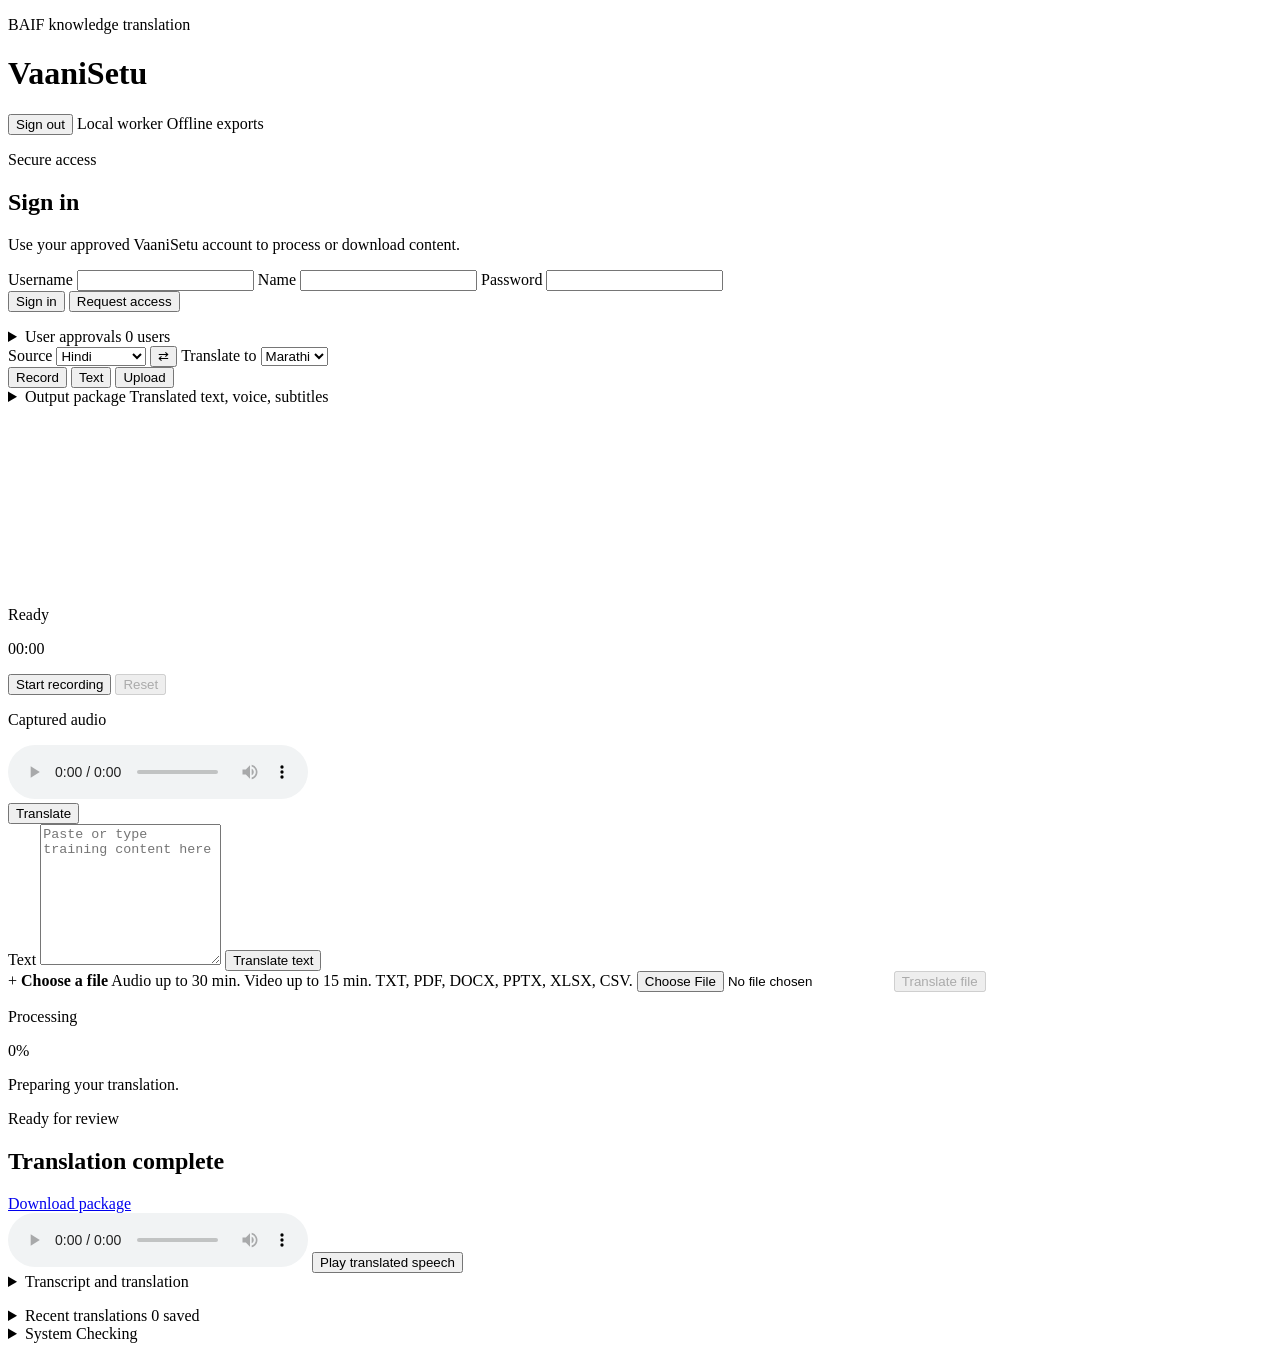
==== frontend/index.html @ 49bf47c9 "Add secure local access controls" ====
<!doctype html>
<html lang="en">
  <head>
    <meta charset="utf-8" />
    <meta name="viewport" content="width=device-width, initial-scale=1" />
    <title>VaaniSetu</title>
    <link rel="icon" href="data:," />
    <link rel="stylesheet" href="/static/styles.css?v=20260715-auth-1" />
  </head>
  <body>
    <main class="shell">
      <header class="app-header">
        <div>
          <p class="eyebrow">BAIF knowledge translation</p>
          <h1>VaaniSetu</h1>
        </div>
        <div class="header-actions">
          <span class="quiet-pill hidden" id="userBadge"></span>
          <button class="secondary-action compact hidden" id="logoutButton" type="button">Sign out</button>
          <span class="quiet-pill">Local worker</span>
          <span class="quiet-pill">Offline exports</span>
        </div>
      </header>

      <section class="auth-panel hidden" id="authPanel" aria-live="polite">
        <div>
          <p class="section-label">Secure access</p>
          <h2 id="authTitle">Sign in</h2>
          <p id="authCopy">Use your approved VaaniSetu account to process or download content.</p>
        </div>
        <form class="auth-form" id="authForm">
          <label>
            <span>Username</span>
            <input id="authUsername" name="username" autocomplete="username" required />
          </label>
          <label>
            <span>Name</span>
            <input id="authDisplayName" name="display_name" autocomplete="name" />
          </label>
          <label>
            <span>Password</span>
            <input id="authPassword" name="password" type="password" autocomplete="current-password" required minlength="10" />
          </label>
          <div class="auth-actions">
            <button class="primary-action" id="authSubmit" type="submit">Sign in</button>
            <button class="secondary-action" id="authSwitch" type="button">Request access</button>
          </div>
          <p class="auth-message" id="authMessage"></p>
        </form>
      </section>

      <details class="admin-panel hidden" id="adminPanel">
        <summary>
          <span>User approvals</span>
          <span id="adminUserCount">0 users</span>
        </summary>
        <div class="admin-users" id="adminUserList"></div>
      </details>

      <section class="translator-surface hidden" data-auth-required aria-label="Translation workspace">
        <div class="language-panel" aria-label="Language selection">
          <label>
            <span>Source</span>
            <select id="sourceLanguage">
              <option>Hindi</option>
              <option>Marathi</option>
              <option>English</option>
              <option>Auto detect</option>
            </select>
          </label>
          <button class="icon-button" id="swapLanguages" type="button" aria-label="Swap languages" title="Swap languages">⇄</button>
          <label>
            <span>Translate to</span>
            <select id="targetLanguage">
              <option>Marathi</option>
              <option>Hindi</option>
              <option>English</option>
            </select>
          </label>
        </div>

        <div class="mode-tabs" role="tablist" aria-label="Input mode">
          <button class="mode-tab active" type="button" data-mode="record">Record</button>
          <button class="mode-tab" type="button" data-mode="text">Text</button>
          <button class="mode-tab" id="toggleUpload" type="button" data-mode="upload">Upload</button>
        </div>

        <details class="output-options" id="outputOptions">
          <summary>
            <span>Output package</span>
            <span id="outputSummary">Translated text, voice, subtitles</span>
          </summary>
          <div class="output-option-grid">
            <label class="check-option">
              <input id="makeTts" type="checkbox" checked />
              <span><strong>Translated voice</strong><small>Offline WAV and MP3 when available</small></span>
            </label>
            <label class="check-option">
              <input id="makeSubtitles" type="checkbox" checked />
              <span><strong>Subtitles</strong><small>SRT and VTT for playback</small></span>
            </label>
            <label class="check-option">
              <input id="burnCaptions" type="checkbox" disabled />
              <span><strong>Captioned video</strong><small>Burn translation into an MP4</small></span>
            </label>
            <label class="check-option">
              <input id="mergeTranslatedAudio" type="checkbox" disabled />
              <span><strong>Translated-audio video</strong><small>Replace the original audio track</small></span>
            </label>
          </div>
        </details>

        <section class="input-mode" id="recordMode" aria-label="Record audio">
          <div class="record-visual" id="recordVisual">
            <canvas id="meterCanvas" width="900" height="180" aria-hidden="true"></canvas>
            <div class="record-center">
              <p class="status-kicker" id="recordState">Ready</p>
              <p class="timer" id="recordTimer">00:00</p>
            </div>
          </div>

          <div class="voice-controls">
            <button class="primary-action" id="recordButton" type="button">Start recording</button>
            <button class="secondary-action" id="resetButton" type="button" disabled>Reset</button>
          </div>

          <div class="input-preview hidden" id="recordingPreview">
            <div>
              <p class="section-label">Captured audio</p>
              <audio id="inputAudio" controls></audio>
            </div>
            <button class="translate-action" id="translateRecording" type="button">Translate</button>
          </div>
        </section>

        <section class="input-mode hidden" id="textMode" aria-label="Type or paste text">
          <div class="text-input-panel">
            <label for="textInput">
              <span>Text</span>
              <textarea id="textInput" rows="9" placeholder="Paste or type training content here"></textarea>
            </label>
            <button class="translate-action" id="translateText" type="button">Translate text</button>
          </div>
        </section>

        <section class="input-mode hidden" id="uploadMode" aria-label="Upload content">
          <div class="upload-panel" id="uploadPanel">
            <label class="upload-dropzone" for="fileInput">
              <span class="upload-mark" aria-hidden="true">+</span>
              <strong id="selectedFileName">Choose a file</strong>
              <span id="uploadHint">Audio up to 30 min. Video up to 15 min. TXT, PDF, DOCX, PPTX, XLSX, CSV.</span>
            </label>
            <input id="fileInput" type="file" accept=".mp3,.wav,.aac,.m4a,.flac,.wma,.ogg,.mp4,.mov,.avi,.wmv,.mkv,.flv,.webm,.txt,.text,.md,.pdf,.docx,.pptx,.xlsx,.csv,.tsv" />
            <button class="translate-action" id="translateUpload" type="button" disabled>Translate file</button>
          </div>
        </section>

        <section class="progress-panel hidden" id="progressPanel" aria-live="polite">
          <div class="progress-header">
            <p id="progressTitle">Processing</p>
            <span id="progressPercent">0%</span>
          </div>
          <div class="progress-track"><span id="progressBar"></span></div>
          <p class="progress-copy" id="progressCopy">Preparing your translation.</p>
        </section>

        <section class="result-panel hidden" id="resultPanel">
          <div class="result-header">
            <div>
              <p class="section-label">Ready for review</p>
              <h2 id="resultTitle">Translation complete</h2>
            </div>
            <a class="primary-download hidden" id="zipDownload" href="#" download>Download package</a>
          </div>

          <div class="warning-list hidden" id="warningList"></div>

          <audio class="output-audio" id="outputAudio" controls></audio>
          <button class="translate-action hidden" id="speakTranslation" type="button">Play translated speech</button>

          <div class="result-actions" id="downloadActions"></div>

          <details class="text-details">
            <summary>Transcript and translation</summary>
            <div class="text-grid">
              <article>
                <p class="section-label">Original</p>
                <p id="originalText"></p>
              </article>
              <article>
                <p class="section-label">Translated</p>
                <p id="translatedText"></p>
              </article>
            </div>
          </details>
        </section>

        <section class="error-panel hidden" id="errorPanel" aria-live="assertive">
          <p id="errorText"></p>
        </section>
      </section>

      <details class="recent-panel hidden" data-auth-required>
        <summary>
          <span>Recent translations</span>
          <span id="recentCount">0 saved</span>
        </summary>
        <div class="recent-list" id="recentList"></div>
      </details>

      <details class="system-panel">
        <summary>
          <span>System</span>
          <span class="status-chip" id="healthChip">Checking</span>
        </summary>
        <div class="system-grid">
          <section>
            <p class="section-label">Delivery</p>
            <div class="mode-row">
              <span>Translation</span>
              <strong>BAIF office worker</strong>
            </div>
            <div class="mode-row">
              <span>Access</span>
              <strong>Browser on machine or LAN</strong>
            </div>
            <div class="mode-row">
              <span>Field use</span>
              <strong>Downloaded offline package</strong>
            </div>
          </section>
          <section>
            <p class="section-label">Readiness</p>
            <div class="readiness-list" id="readinessList"></div>
          </section>
          <section>
            <p class="section-label">One-time setup</p>
            <div class="setup-box">
              <strong>Run once on the BAIF worker</strong>
              <code>python scripts/one_click_setup.py --profile balanced</code>
            </div>
          </section>
        </div>
      </details>
    </main>

    <script src="/static/app.js?v=20260715-auth-1"></script>
  </body>
</html>
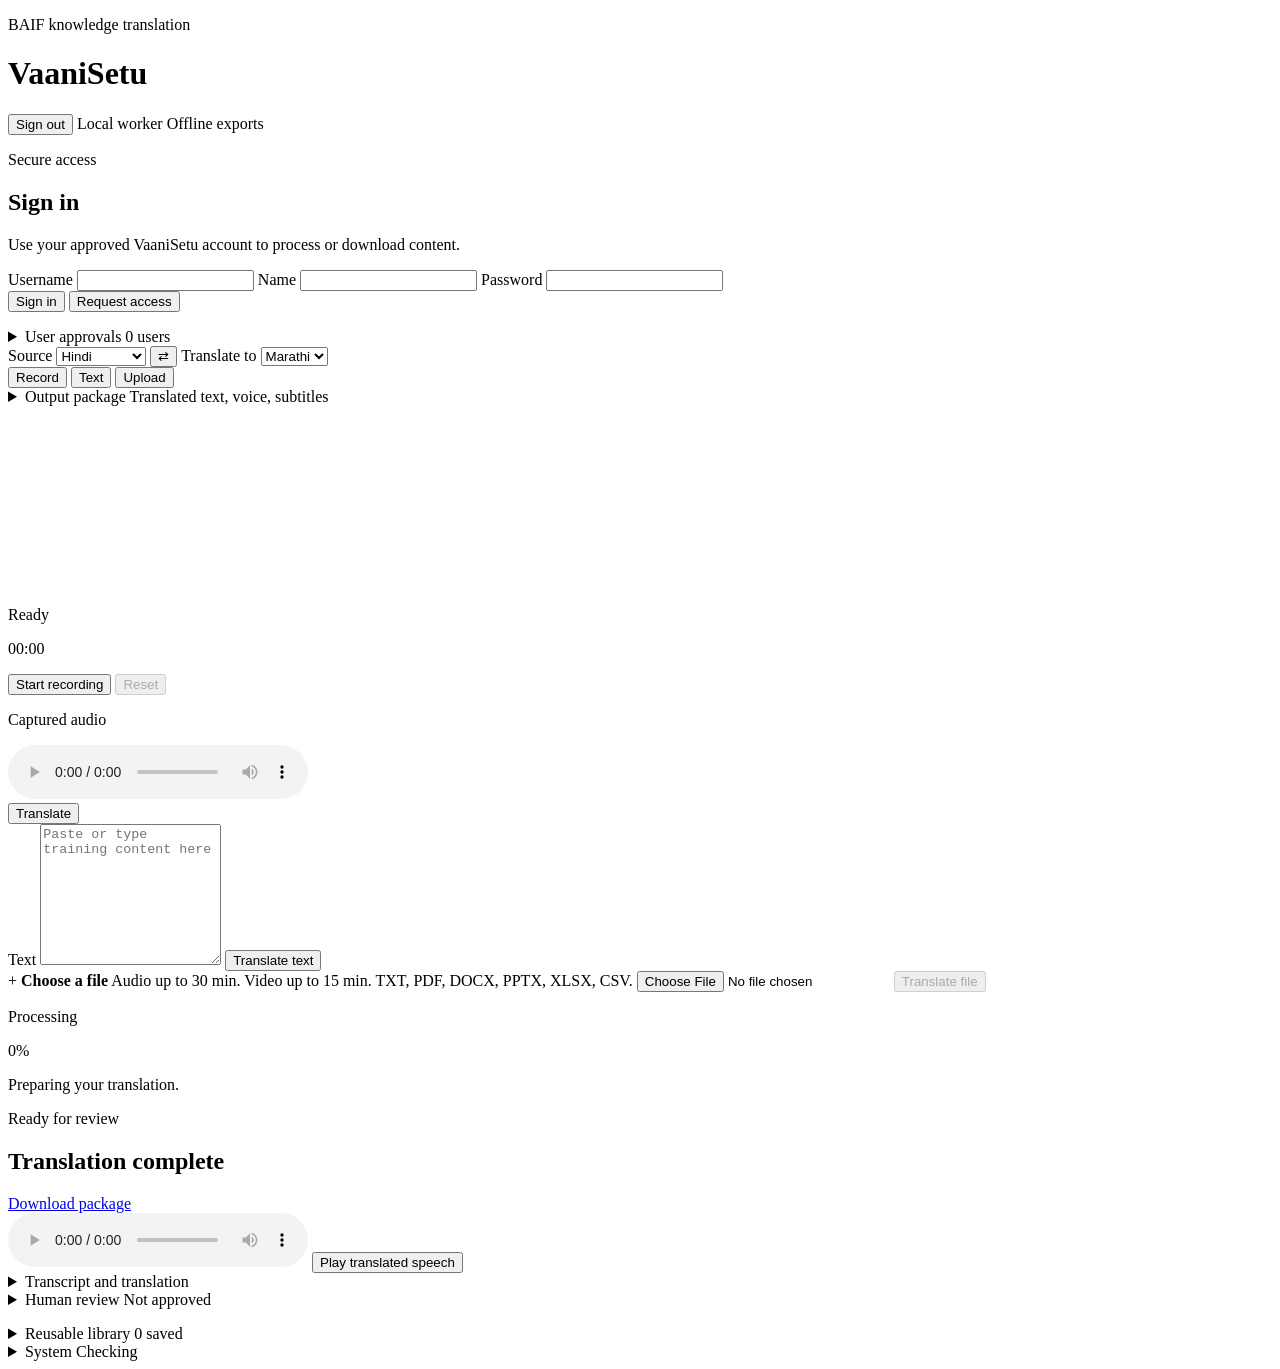
==== commit a798d6c8: "Add review library workflow" ====
--- a/frontend/index.html
+++ b/frontend/index.html
@@ -5,7 +5,7 @@
     <meta name="viewport" content="width=device-width, initial-scale=1" />
     <title>VaaniSetu</title>
     <link rel="icon" href="data:," />
-    <link rel="stylesheet" href="/static/styles.css?v=20260715-auth-1" />
+    <link rel="stylesheet" href="/static/styles.css?v=20260715-review-1" />
   </head>
   <body>
     <main class="shell">
@@ -193,6 +193,22 @@
               </article>
             </div>
           </details>
+
+          <details class="review-box">
+            <summary>
+              <span>Human review</span>
+              <span id="reviewStatus">Not approved</span>
+            </summary>
+            <label for="correctedText">
+              <span>Corrected translation</span>
+              <textarea id="correctedText" rows="7" placeholder="Edit the translated text here after review"></textarea>
+            </label>
+            <div class="review-actions">
+              <button class="secondary-action" id="saveCorrection" type="button">Save correction</button>
+              <button class="translate-action" id="approveCorrection" type="button">Approve final</button>
+            </div>
+            <p class="review-message" id="reviewMessage"></p>
+          </details>
         </section>
 
         <section class="error-panel hidden" id="errorPanel" aria-live="assertive">
@@ -202,9 +218,13 @@
 
       <details class="recent-panel hidden" data-auth-required>
         <summary>
-          <span>Recent translations</span>
+          <span>Reusable library</span>
           <span id="recentCount">0 saved</span>
         </summary>
+        <label class="library-search">
+          <span>Search</span>
+          <input id="librarySearch" placeholder="Search language, filename, text, or status" />
+        </label>
         <div class="recent-list" id="recentList"></div>
       </details>
 
@@ -244,6 +264,6 @@
       </details>
     </main>
 
-    <script src="/static/app.js?v=20260715-auth-1"></script>
+    <script src="/static/app.js?v=20260715-review-1"></script>
   </body>
 </html>
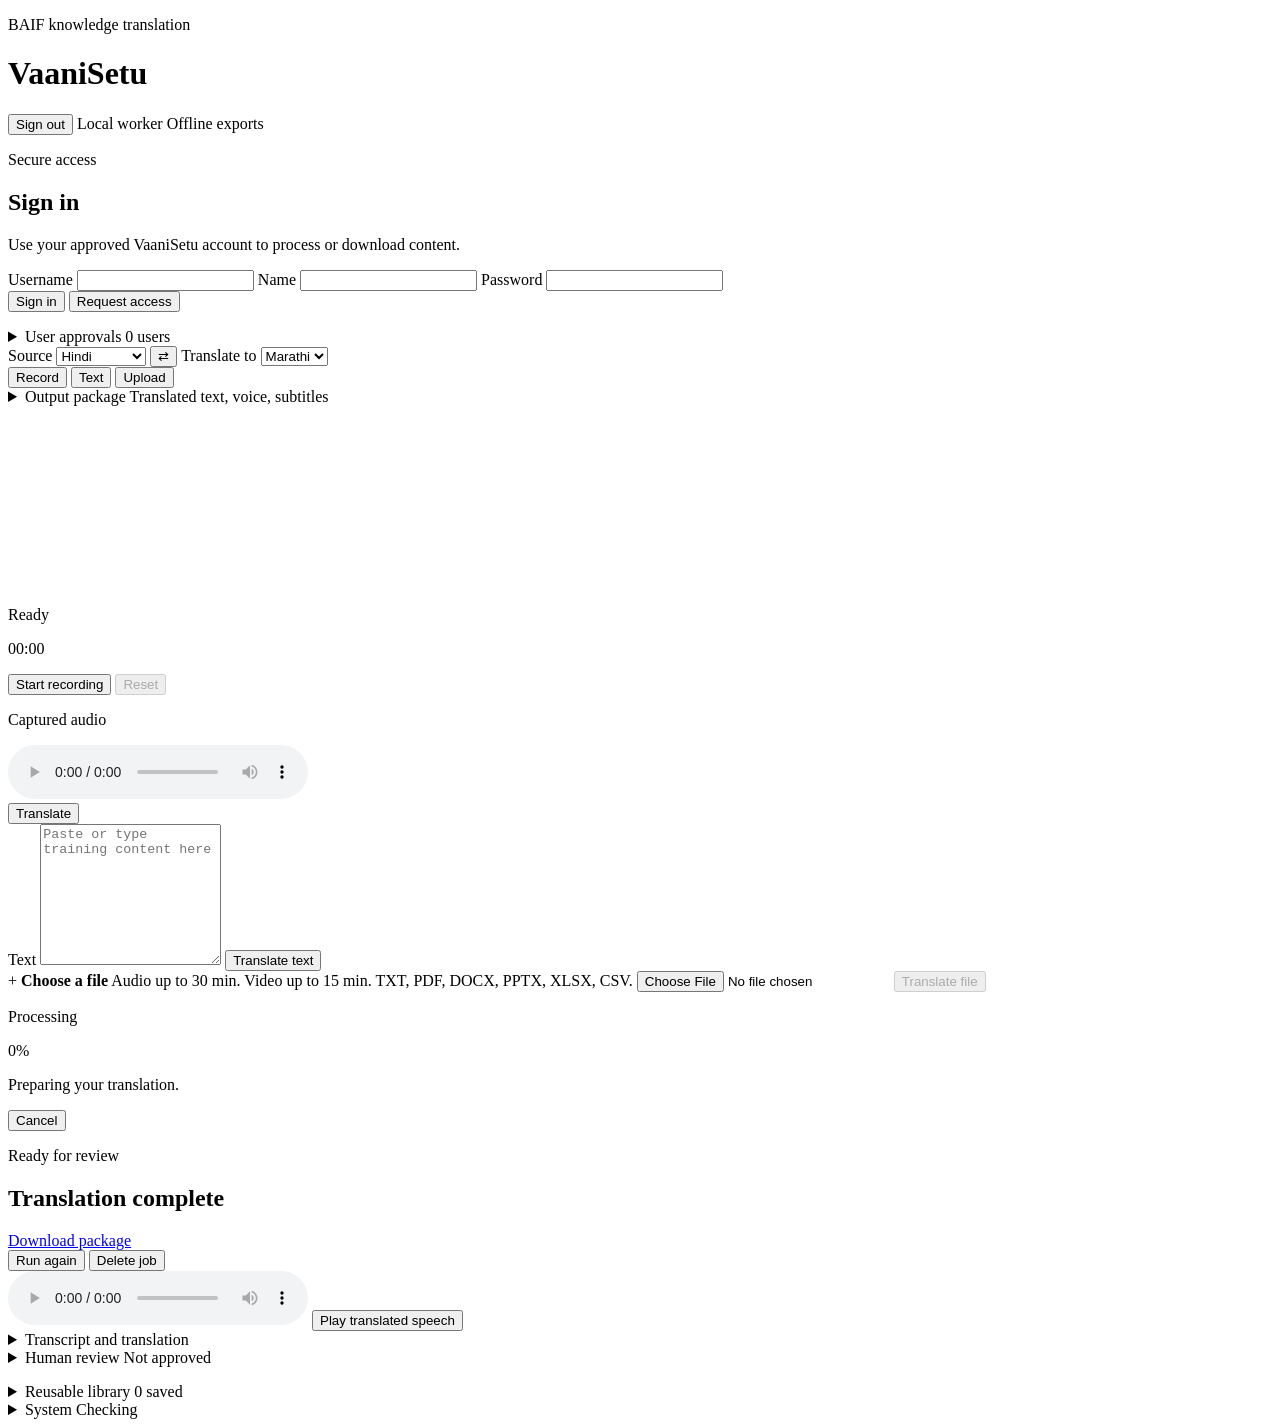
==== commit 5619bb23: "Complete release engineering and handover" ====
--- a/frontend/index.html
+++ b/frontend/index.html
@@ -5,7 +5,7 @@
     <meta name="viewport" content="width=device-width, initial-scale=1" />
     <title>VaaniSetu</title>
     <link rel="icon" href="data:," />
-    <link rel="stylesheet" href="/static/styles.css?v=20260715-review-1" />
+    <link rel="stylesheet" href="/static/styles.css?v=20260716-rc1" />
   </head>
   <body>
     <main class="shell">
@@ -162,6 +162,7 @@
           </div>
           <div class="progress-track"><span id="progressBar"></span></div>
           <p class="progress-copy" id="progressCopy">Preparing your translation.</p>
+          <button class="secondary-action compact" id="cancelJob" type="button">Cancel</button>
         </section>
 
         <section class="result-panel hidden" id="resultPanel">
@@ -171,6 +172,11 @@
               <h2 id="resultTitle">Translation complete</h2>
             </div>
             <a class="primary-download hidden" id="zipDownload" href="#" download>Download package</a>
+          </div>
+
+          <div class="review-actions">
+            <button class="secondary-action" id="retryJob" type="button">Run again</button>
+            <button class="secondary-action danger-action" id="deleteJob" type="button">Delete job</button>
           </div>
 
           <div class="warning-list hidden" id="warningList"></div>
@@ -264,6 +270,6 @@
       </details>
     </main>
 
-    <script src="/static/app.js?v=20260715-review-1"></script>
+    <script src="/static/app.js?v=20260716-rc1"></script>
   </body>
 </html>
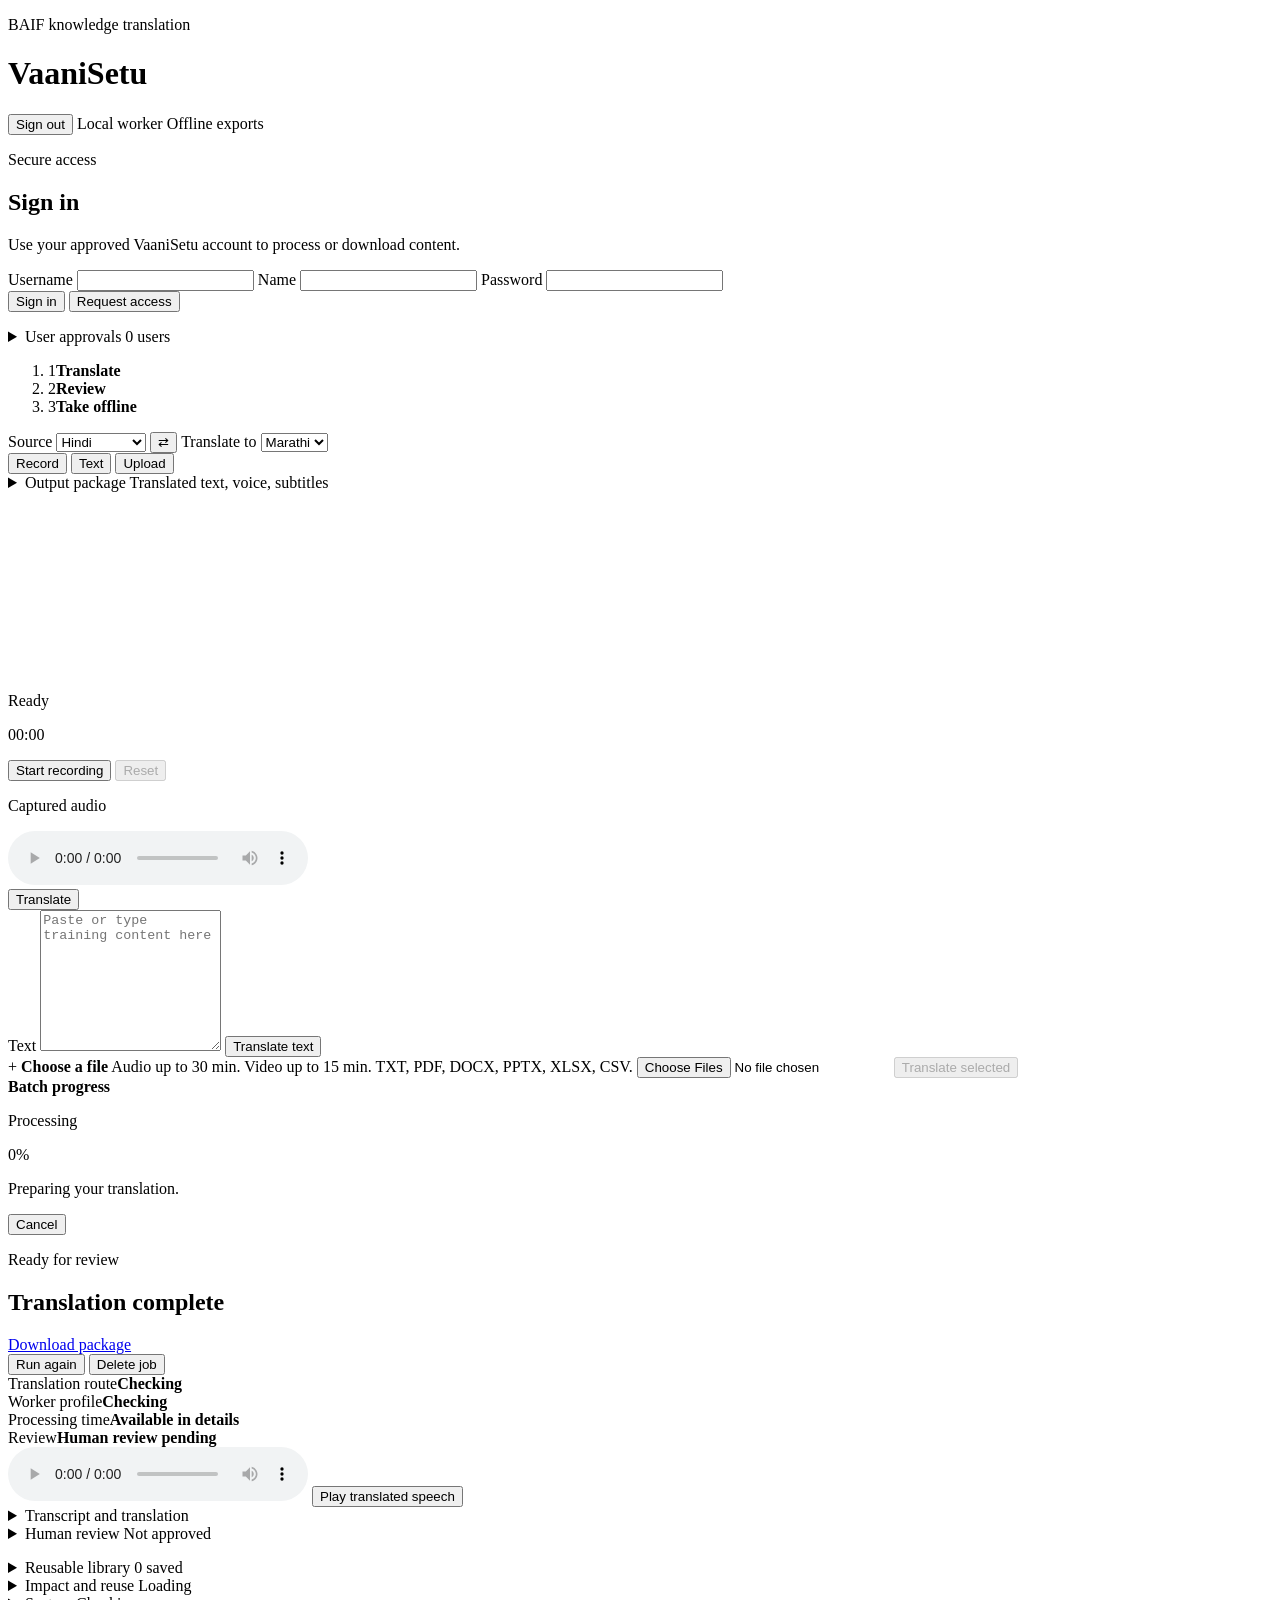
==== commit ce7f7fca: "Add winning sprint polish and compliance audit" ====
--- a/frontend/index.html
+++ b/frontend/index.html
@@ -5,7 +5,7 @@
     <meta name="viewport" content="width=device-width, initial-scale=1" />
     <title>VaaniSetu</title>
     <link rel="icon" href="data:," />
-    <link rel="stylesheet" href="/static/styles.css?v=20260716-rc1" />
+    <link rel="stylesheet" href="/static/styles.css?v=20260716-win1" />
   </head>
   <body>
     <main class="shell">
@@ -58,6 +58,11 @@
       </details>
 
       <section class="translator-surface hidden" data-auth-required aria-label="Translation workspace">
+        <ol class="journey-steps" aria-label="Translation journey">
+          <li class="active" id="journeyTranslate"><span>1</span><strong>Translate</strong></li>
+          <li id="journeyReview"><span>2</span><strong>Review</strong></li>
+          <li id="journeyOffline"><span>3</span><strong>Take offline</strong></li>
+        </ol>
         <div class="language-panel" aria-label="Language selection">
           <label>
             <span>Source</span>
@@ -141,6 +146,7 @@
             </label>
             <button class="translate-action" id="translateText" type="button">Translate text</button>
           </div>
+          <div class="glossary-insight hidden" id="glossaryInsight" aria-live="polite"></div>
         </section>
 
         <section class="input-mode hidden" id="uploadMode" aria-label="Upload content">
@@ -150,9 +156,13 @@
               <strong id="selectedFileName">Choose a file</strong>
               <span id="uploadHint">Audio up to 30 min. Video up to 15 min. TXT, PDF, DOCX, PPTX, XLSX, CSV.</span>
             </label>
-            <input id="fileInput" type="file" accept=".mp3,.wav,.aac,.m4a,.flac,.wma,.ogg,.mp4,.mov,.avi,.wmv,.mkv,.flv,.webm,.txt,.text,.md,.pdf,.docx,.pptx,.xlsx,.csv,.tsv" />
-            <button class="translate-action" id="translateUpload" type="button" disabled>Translate file</button>
-          </div>
+            <input id="fileInput" type="file" multiple accept=".mp3,.wav,.aac,.m4a,.flac,.wma,.ogg,.mp4,.mov,.avi,.wmv,.mkv,.flv,.webm,.txt,.text,.md,.pdf,.docx,.pptx,.xlsx,.csv,.tsv" />
+            <button class="translate-action" id="translateUpload" type="button" disabled>Translate selected</button>
+          </div>
+          <section class="batch-summary hidden" id="batchSummary" aria-live="polite">
+            <div class="batch-summary-header"><strong id="batchTitle">Batch progress</strong><span id="batchCount"></span></div>
+            <div class="batch-list" id="batchList"></div>
+          </section>
         </section>
 
         <section class="progress-panel hidden" id="progressPanel" aria-live="polite">
@@ -180,6 +190,13 @@
           </div>
 
           <div class="warning-list hidden" id="warningList"></div>
+
+          <section class="trust-card" aria-label="Translation trust information">
+            <div><span>Translation route</span><strong id="trustBackend">Checking</strong></div>
+            <div><span>Worker profile</span><strong id="trustProfile">Checking</strong></div>
+            <div><span>Processing time</span><strong id="trustTiming">Available in details</strong></div>
+            <div><span>Review</span><strong id="trustReview">Human review pending</strong></div>
+          </section>
 
           <audio class="output-audio" id="outputAudio" controls></audio>
           <button class="translate-action hidden" id="speakTranslation" type="button">Play translated speech</button>
@@ -209,6 +226,13 @@
               <span>Corrected translation</span>
               <textarea id="correctedText" rows="7" placeholder="Edit the translated text here after review"></textarea>
             </label>
+            <details class="diff-box" id="diffBox">
+              <summary id="diffSummary">No correction changes yet</summary>
+              <div class="diff-grid">
+                <article><span>Machine output</span><p id="machineDiff"></p></article>
+                <article><span>Corrected output</span><p id="correctedDiff"></p></article>
+              </div>
+            </details>
             <div class="review-actions">
               <button class="secondary-action" id="saveCorrection" type="button">Save correction</button>
               <button class="translate-action" id="approveCorrection" type="button">Approve final</button>
@@ -234,6 +258,21 @@
         <div class="recent-list" id="recentList"></div>
       </details>
 
+      <details class="impact-panel hidden" id="impactPanel" data-auth-required>
+        <summary>
+          <span>Impact and reuse</span>
+          <span id="impactHeadline">Loading</span>
+        </summary>
+        <div class="impact-content">
+          <div class="impact-grid" id="impactGrid"></div>
+          <div class="impact-breakdown" id="impactDirections"></div>
+          <div class="impact-actions">
+            <p id="impactPrivacy">Aggregated counts only. No source or translated content is included.</p>
+            <button class="secondary-action compact" id="exportImpact" type="button">Download impact report</button>
+          </div>
+        </div>
+      </details>
+
       <details class="system-panel">
         <summary>
           <span>System</span>
@@ -270,6 +309,6 @@
       </details>
     </main>
 
-    <script src="/static/app.js?v=20260716-rc1"></script>
+    <script src="/static/app.js?v=20260716-win1"></script>
   </body>
 </html>
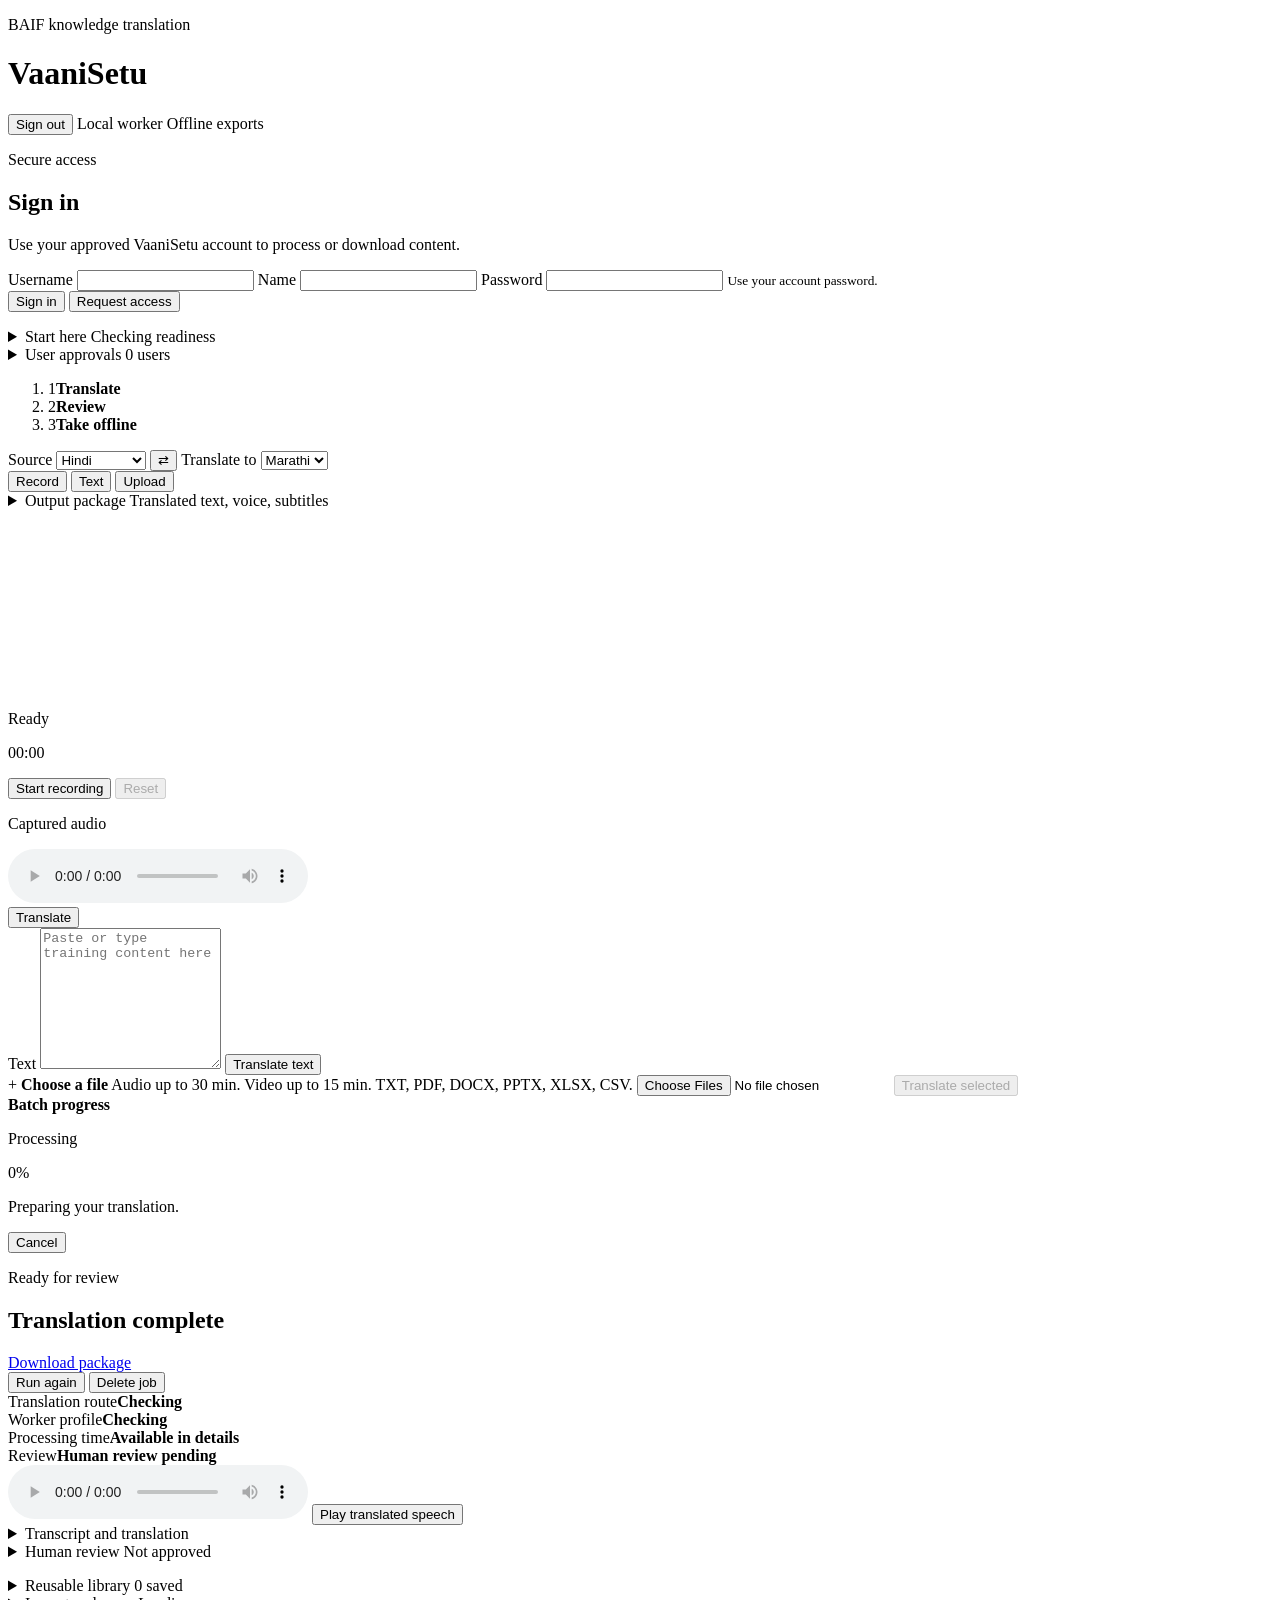
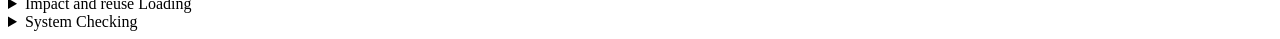
==== commit 66127ce0: "Add guided BAIF onboarding" ====
--- a/frontend/index.html
+++ b/frontend/index.html
@@ -5,7 +5,7 @@
     <meta name="viewport" content="width=device-width, initial-scale=1" />
     <title>VaaniSetu</title>
     <link rel="icon" href="data:," />
-    <link rel="stylesheet" href="/static/styles.css?v=20260716-win1" />
+    <link rel="stylesheet" href="/static/styles.css?v=20260805-onboarding" />
   </head>
   <body>
     <main class="shell">
@@ -39,7 +39,8 @@
           </label>
           <label>
             <span>Password</span>
-            <input id="authPassword" name="password" type="password" autocomplete="current-password" required minlength="10" />
+            <input id="authPassword" name="password" type="password" autocomplete="current-password" required minlength="10" aria-describedby="authPasswordHint" />
+            <small class="field-hint" id="authPasswordHint">Use your account password.</small>
           </label>
           <div class="auth-actions">
             <button class="primary-action" id="authSubmit" type="submit">Sign in</button>
@@ -48,6 +49,33 @@
           <p class="auth-message" id="authMessage"></p>
         </form>
       </section>
+
+      <details class="onboarding-panel hidden" id="onboardingPanel" data-auth-required>
+        <summary>
+          <span>Start here</span>
+          <span class="status-chip" id="onboardingProgress">Checking readiness</span>
+        </summary>
+        <div class="onboarding-content">
+          <div class="onboarding-list" aria-live="polite">
+            <div class="onboarding-item" id="onboardingSystem">
+              <span class="onboarding-check" data-step="1" aria-hidden="true">1</span>
+              <div><strong>Worker ready</strong><span id="onboardingSystemCopy">Checking local models and tools.</span></div>
+            </div>
+            <div class="onboarding-item" id="onboardingAccess">
+              <span class="onboarding-check" data-step="2" aria-hidden="true">2</span>
+              <div><strong>Access ready</strong><span id="onboardingAccessCopy">Confirming your approved account.</span></div>
+            </div>
+            <div class="onboarding-item" id="onboardingFirstJob">
+              <span class="onboarding-check" data-step="3" aria-hidden="true">3</span>
+              <div><strong>First translation</strong><span id="onboardingFirstJobCopy">Start with a short text, then review and download it.</span></div>
+            </div>
+          </div>
+          <div class="onboarding-actions">
+            <button class="primary-action compact" id="onboardingNext" type="button">View system setup</button>
+            <a class="secondary-action compact" href="/onboarding" target="_blank" rel="noopener">Open BAIF runbook</a>
+          </div>
+        </div>
+      </details>
 
       <details class="admin-panel hidden" id="adminPanel">
         <summary>
@@ -85,9 +113,9 @@
         </div>
 
         <div class="mode-tabs" role="tablist" aria-label="Input mode">
-          <button class="mode-tab active" type="button" data-mode="record">Record</button>
-          <button class="mode-tab" type="button" data-mode="text">Text</button>
-          <button class="mode-tab" id="toggleUpload" type="button" data-mode="upload">Upload</button>
+          <button class="mode-tab active" id="recordTab" type="button" role="tab" aria-selected="true" aria-controls="recordMode" data-mode="record">Record</button>
+          <button class="mode-tab" id="textTab" type="button" role="tab" aria-selected="false" aria-controls="textMode" tabindex="-1" data-mode="text">Text</button>
+          <button class="mode-tab" id="toggleUpload" type="button" role="tab" aria-selected="false" aria-controls="uploadMode" tabindex="-1" data-mode="upload">Upload</button>
         </div>
 
         <details class="output-options" id="outputOptions">
@@ -115,7 +143,7 @@
           </div>
         </details>
 
-        <section class="input-mode" id="recordMode" aria-label="Record audio">
+        <section class="input-mode" id="recordMode" role="tabpanel" aria-labelledby="recordTab">
           <div class="record-visual" id="recordVisual">
             <canvas id="meterCanvas" width="900" height="180" aria-hidden="true"></canvas>
             <div class="record-center">
@@ -138,7 +166,7 @@
           </div>
         </section>
 
-        <section class="input-mode hidden" id="textMode" aria-label="Type or paste text">
+        <section class="input-mode hidden" id="textMode" role="tabpanel" aria-labelledby="textTab">
           <div class="text-input-panel">
             <label for="textInput">
               <span>Text</span>
@@ -149,7 +177,7 @@
           <div class="glossary-insight hidden" id="glossaryInsight" aria-live="polite"></div>
         </section>
 
-        <section class="input-mode hidden" id="uploadMode" aria-label="Upload content">
+        <section class="input-mode hidden" id="uploadMode" role="tabpanel" aria-labelledby="toggleUpload">
           <div class="upload-panel" id="uploadPanel">
             <label class="upload-dropzone" for="fileInput">
               <span class="upload-mark" aria-hidden="true">+</span>
@@ -309,6 +337,6 @@
       </details>
     </main>
 
-    <script src="/static/app.js?v=20260716-win1"></script>
+    <script src="/static/app.js?v=20260805-onboarding"></script>
   </body>
 </html>
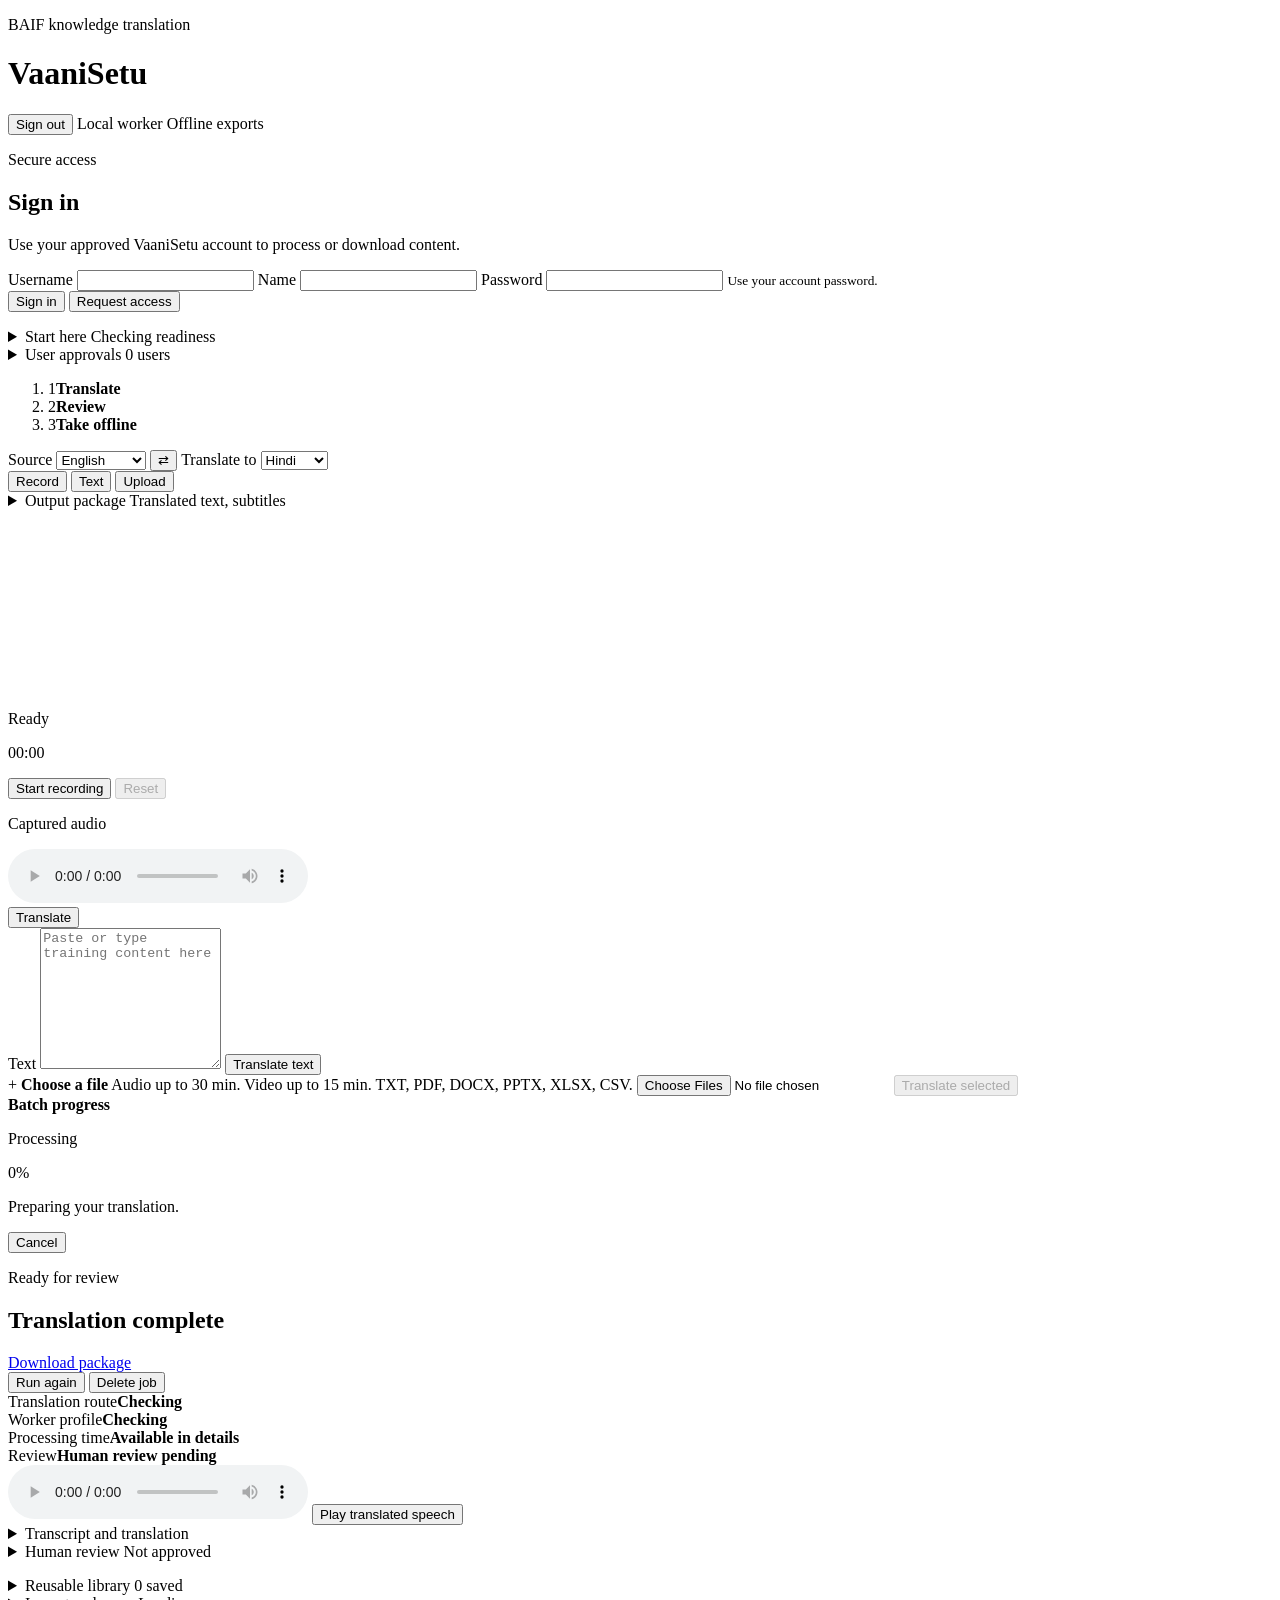
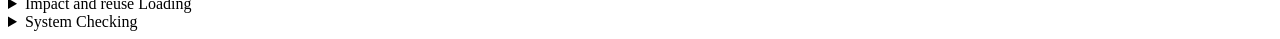
==== commit 6d2713a1: "Complete final BAIF demo readiness audit" ====
--- a/frontend/index.html
+++ b/frontend/index.html
@@ -95,9 +95,9 @@
           <label>
             <span>Source</span>
             <select id="sourceLanguage">
+              <option selected>English</option>
               <option>Hindi</option>
               <option>Marathi</option>
-              <option>English</option>
               <option>Auto detect</option>
             </select>
           </label>
@@ -105,8 +105,8 @@
           <label>
             <span>Translate to</span>
             <select id="targetLanguage">
+              <option selected>Hindi</option>
               <option>Marathi</option>
-              <option>Hindi</option>
               <option>English</option>
             </select>
           </label>
@@ -121,11 +121,11 @@
         <details class="output-options" id="outputOptions">
           <summary>
             <span>Output package</span>
-            <span id="outputSummary">Translated text, voice, subtitles</span>
+            <span id="outputSummary">Translated text, subtitles</span>
           </summary>
           <div class="output-option-grid">
             <label class="check-option">
-              <input id="makeTts" type="checkbox" checked />
+              <input id="makeTts" type="checkbox" />
               <span><strong>Translated voice</strong><small>Offline WAV and MP3 when available</small></span>
             </label>
             <label class="check-option">
